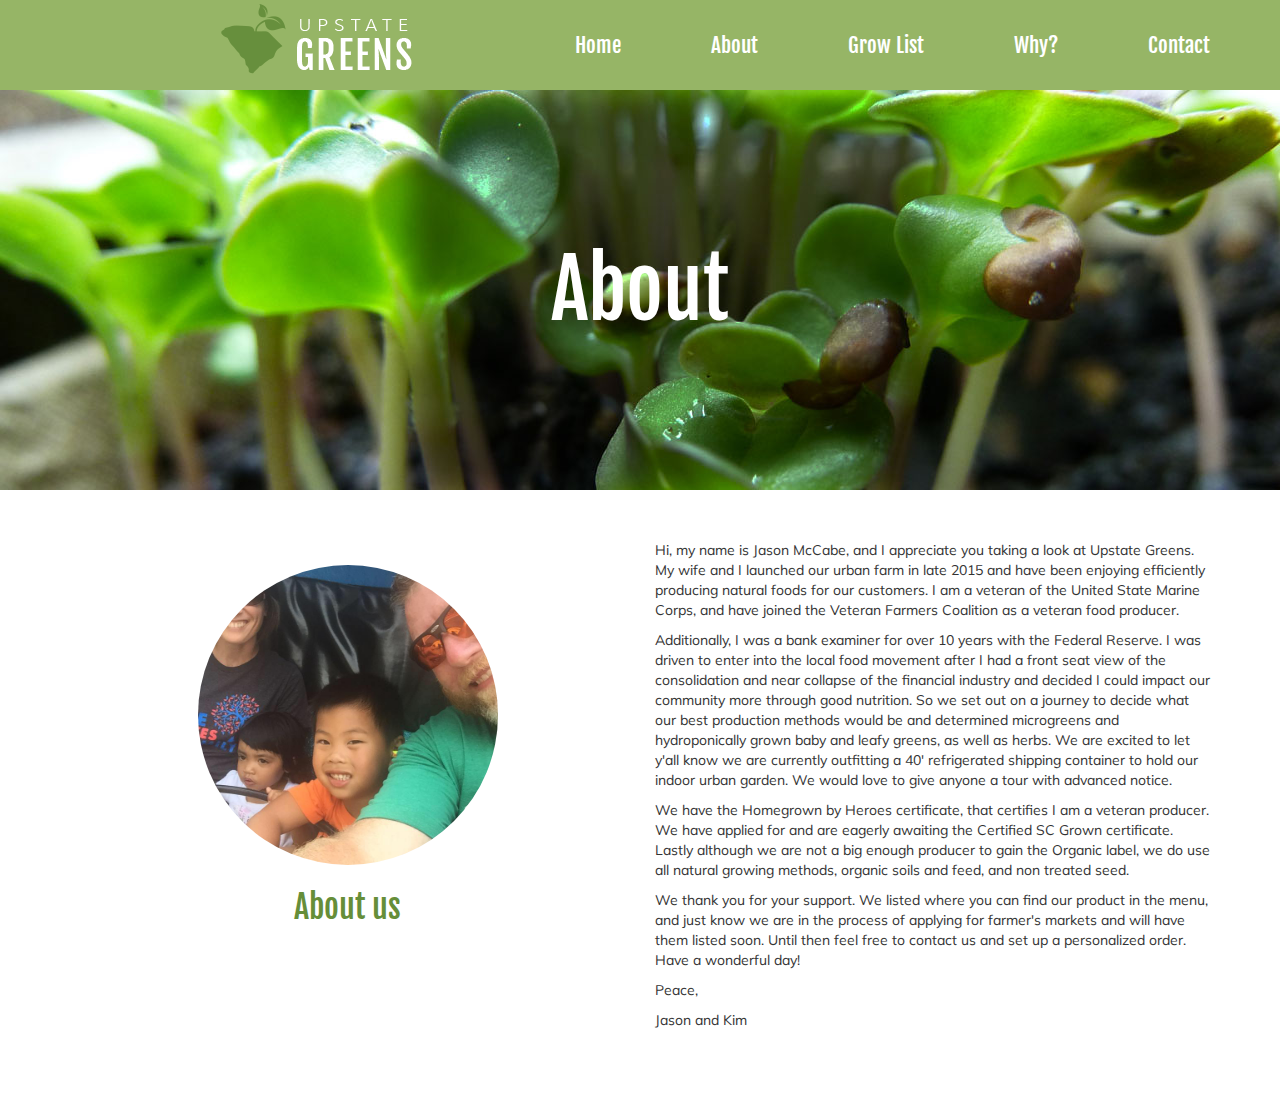
==== about.html @ 52ab1730 "First Commit" ====
<!DOCTYPE HTML>
<html>
<head>
	<title>Upstate Greens - About</title>
	<link rel="stylesheet" type="text/css" href="https://maxcdn.bootstrapcdn.com/bootstrap/3.3.6/css/bootstrap.min.css"/>
	<link rel="stylesheet" href="https://maxcdn.bootstrapcdn.com/font-awesome/4.5.0/css/font-awesome.min.css">
	<link href='https://fonts.googleapis.com/css?family=Fjalla+One|Muli' rel='stylesheet' type='text/css'>
	<link rel="stylesheet" type="text/css" href="css/styles.css"/>
	<script src="https://code.jquery.com/jquery-1.12.0.min.js"></script>
	<script src="js/script.js"></script>
	
</head>
<body>
	<div class="wrapper">
		<div class="container">
			<div class="image">
				<a href="index.html"><img src="images/logo.png"></a>
			</div>
			<div class="nav">
				<nav>
					<ul>
						<li>
							<a href="index.html" class="mylink">Home</a></li>
							<li>
								<div style="clear: both;"></div>
								<a href="about.html" class="mylink">About</a></li>
								<li>
								
									<div style="clear: both;"></div>
									<a href="growlist.html" class="mylink">Grow List</a>
								</li>
								<li>
								</i><div style="clear: both;"></div>
									<a href="why.html" class="mylink">Why?</a>
								</li>
								<li>
									<div style="clear: both;"></div>
									<a href="contact.html" class="mylink">Contact</a>
								</li>
							</ul>
						</nav>
					</div>
				</div>
			</div>

			<div class="banners2" text-center>
				<h4>About</h4>
			</div>


			<div class="about container" id="calloutsAbout">
				<div class="row">
					<div class="col-lg-6">
						<img src="images/family.jpg" class="img-circle">
						<h3>About us</h3>

					</div>
					<div class="col-lg-6" id="styles">
						<p>Hi, my name is Jason McCabe, and I appreciate you taking a look at Upstate Greens.  My wife and I launched our urban farm in late 2015 and have been enjoying efficiently producing natural foods for our customers.  I am a veteran of the United State Marine Corps, and have joined the Veteran Farmers Coalition as a veteran food producer.</p>
						<p>
							Additionally, I was a bank examiner for over 10 years with the Federal Reserve.  I was driven to enter into the local food movement after I had a front seat view of the consolidation and near collapse of the financial industry and decided I could impact our community more through good nutrition.  So we set out on a journey to decide what our best production methods would be and determined microgreens and hydroponically grown baby and leafy greens, as well as herbs.  We are excited to let y'all know we are currently outfitting a 40' refrigerated shipping container to hold our indoor urban garden.  We would love to give anyone a tour with advanced notice.</p>

							<p>We have the Homegrown by Heroes certificate, that certifies I am a veteran producer.  We have applied for and are eagerly awaiting the Certified SC Grown certificate.  Lastly although we are not a big enough producer to gain the Organic label, we do use all natural growing methods, organic soils and feed, and non treated seed.</p>

							<p>We thank you for your support.  We listed where you can find our product in the menu, and just know we are in the process of applying for farmer's markets and will have them listed soon.  Until then feel free to contact us and set up a personalized order.  Have a wonderful day!
							</p>
							<p>Peace,</p>

							<p>Jason and Kim</p><br><br><br><br>
						</div>
					</div>
				</div>
	</body>
</html>
---- css/styles.css ----
.wrapper {
	padding: 0px 100px;
	background-color: #96b566;
}

nav li {
	list-style: none;
	text-decoration: none;
	font-family: 'Fjalla One', sans-serif;	
	font-size: 16pt;
	color: white;
	padding: 10px 35px;
	float: left;
	text-align: center;
	transition: all .25s ease-in-out;
   -moz-transition: all .25s ease-in-out;
   -webkit-transition: all .25s ease-in-out;
}

.container {
	overflow: hidden;
}


nav i.fa {
	color: #557e26;
	transition: all .25s ease-in-out;
   -moz-transition: all .25s ease-in-out;
   -webkit-transition: all .25s ease-in-out;
}


nav li:hover i.fa {
	color: #315409;
	position: relative;
}

nav li:hover {
	color: #557e26;
	position: relative;
}

nav ul {
	margin: 0;
}

.image {
	float:left;
	padding: 0 0 0 100px;
}

.nav {
	float:right;
}

.fullscreen-bg {
    top: 0;
    right: 0;
    bottom: 0;
    left: 0;
    overflow: hidden;
    z-index: 1;
    display: block;
    height: 400px;
    position: relative;
    text-align: center;
}

.fullscreen-b-g__video {
    top: 0;
    left: 0;
    width: 100%;
    height: 500px;
    display: block;
    position: relative;
    z-index: 2;
    text-align: center;
}

.overlay {
    position: absolute;
    top: 50%;
    width: 100%;
    text-align: center;
    z-index: 3;
    color: red;
    font-size: 100pt;
    float: left;
    height: 200px;
    margin-top: -100px;
}

h5 {
	margin: 0;
	font-size: 60pt;
	color: white;
	font-family: 'Fjalla One', sans-serif;	
}

.banner {
}

#callouts {
	text-align: justify;
	padding: 0 0 50px 0;
}

a.#callouts:hover {
	display: none;
}

#callouts p {
	padding: 0 25px;
	font-family: 'Muli', sans-serif;
}

#callouts img {
	width: 150px;
	display: block;
	margin: 25px auto;
	transition: all .2s ease-in-out;
}

#callouts img:hover {
	transform: scale(1.1);
}

h3 {
	font-family: 'Fjalla One', sans-serif;	
	font-size: 24pt;
	text-align: center;
	color: #668e39;
}

#calloutsAbout img {
	width: 300px;
	display: block;
	margin: 25px auto;
	transition: all .2s ease-in-out;
}

#calloutsAbout img:hover {
	transform: scale(1.1);

}

.banners {
	height: 400px;
	background: url("../images/table.jpg");
	margin-bottom: 50px;
}

.banners img {
	width: 350px;
	padding: 25px 0;
}

.banners h5 {
	line-height: 400px;
}

#calloutsAbout p {
	font-family: 'Muli', sans-serif;
}

.growlist {
	text-align: center;
	list-style: none;
	padding: 0;
	font-family: 'Muli', sans-serif;

}

.topparagraph p {
	font-family: 'Muli', sans-serif;
	padding: 0px 200px;
}

h6 {
	font-family: 'Muli', sans-serif;
	font-style: italic;
	font-size: 22pt;
	color: gray;
	padding: 20px 0 0 0;
}

.banners2 {
	height: 400px;
	background: url("../images/microgreensimage.jpg");
	margin-bottom: 50px;
}

h4 {
	margin: 0;
	font-size: 60pt;
	color: white;
	font-family: 'Fjalla One', sans-serif;	
	text-align: center;
	line-height: 400px;
}

.banners3 {
	height: 400px;
	background: url("../images/spoons.jpg");
	margin-bottom: 50px;
}

.contactwrapper i {
	font-size: 50pt;
	padding: 0 50px 0 0;
	color: #668e39;

}

.banners4 {
	height: 400px;
	background: url("../images/why.jpg");
	margin-bottom: 50px;
}

a.mylink {
	color: yellow;
	text-decoration: none;
	list-style: none;
	font-family: 'Fjalla One', sans-serif;	
	font-size: 16pt;
	color: white;
	padding: 10px 10px;
	float: left;
	text-align: center;
	transition: all .25s ease-in-out;
   -moz-transition: all .25s ease-in-out;
   -webkit-transition: all .25s ease-in-out;
   line-height: 50px;
}

a.mylink:hover {
	color: #557e26;
	position: relative;
}


@media (max-width: 480px) {

 	.nav {
 		width: 100%;
 		height: 20%;
 	}

 	 .nav ul li {
		padding: 0;
		text-align: center;
 	}

 	.nav ul {
 		padding: 1px 1px;
 		width: 200px;
 		text-align: center;
 	}

 	a.mylink {
 		font-size: 18pt;
 		line-height: 40px;
 		text-align: center;
 		padding: 0 50px;

 	}


 	video {
 		display: none;
 	}

 	.fullscreen-bg {
 		background-image: url("../images/vidbg_still.jpg")
	 }

	.overlay h5 {
	 	font-size: 40pt;
	 	padding: 40px 0;
	 	 }

	 .image {
	 	padding: 0 0;
		width: 410px;
	 }

	 .container2 h5 {
	 	display: none;
	 }

	 .topparagraph p {
	 	padding: 0 15px;
	 }

	 .banners4 h4 {
	 	font-size: 24pt;
	 }
}

@media (max-width: 810px) {
	 	.nav {
	 	float: left;
 	}

 	 .nav ul li {
		padding: 0;
		text-align: center;
		float: left;
 	}

 	.nav ul {
 		text-align: center;
 		float: left;
 	}

 	a.mylink {
 		font-size: 18pt;
 		line-height: 40px;
 		text-align: center;
 		padding: 0 25px;
 		float: left;

 	}


 	video {
 		display: none;
 	}

 	.fullscreen-bg {
 		background-image: url("../images/vidbg_still2.jpg")
	 }

	.overlay h5 {
	 	font-size: 40pt;
	 	padding: 40px 0;
	 	 }

	 .image {
	 	float: left;
	 	padding: 0;
	 }

	 .container2 h5 {
		font-size: 45pt;	 
	}

	 .topparagraph p {
	 	padding: 0 15px;
	 	text-align: center;	 }

	 .banners4 h4 {
	 	font-size: 50pt;
}
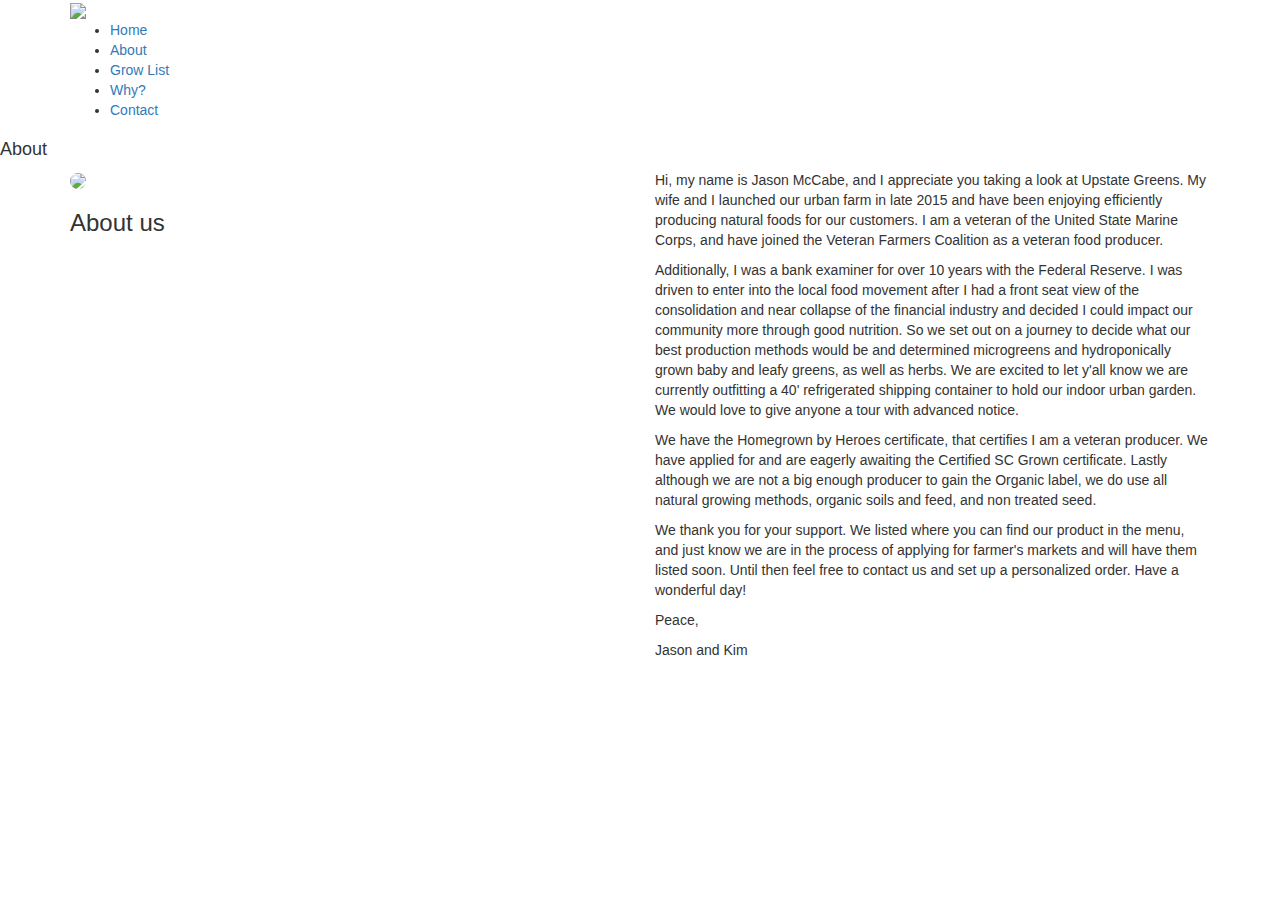
==== commit 3338a45c: "Made Changes" ====
--- a/about.html
+++ b/about.html
@@ -27,7 +27,7 @@
 								<li>
 								
 									<div style="clear: both;"></div>
-									<a href="growlist.html" class="mylink">Grow List</a>
+									<a href="GrowList.html" class="mylink">Grow List</a>
 								</li>
 								<li>
 								</i><div style="clear: both;"></div>
